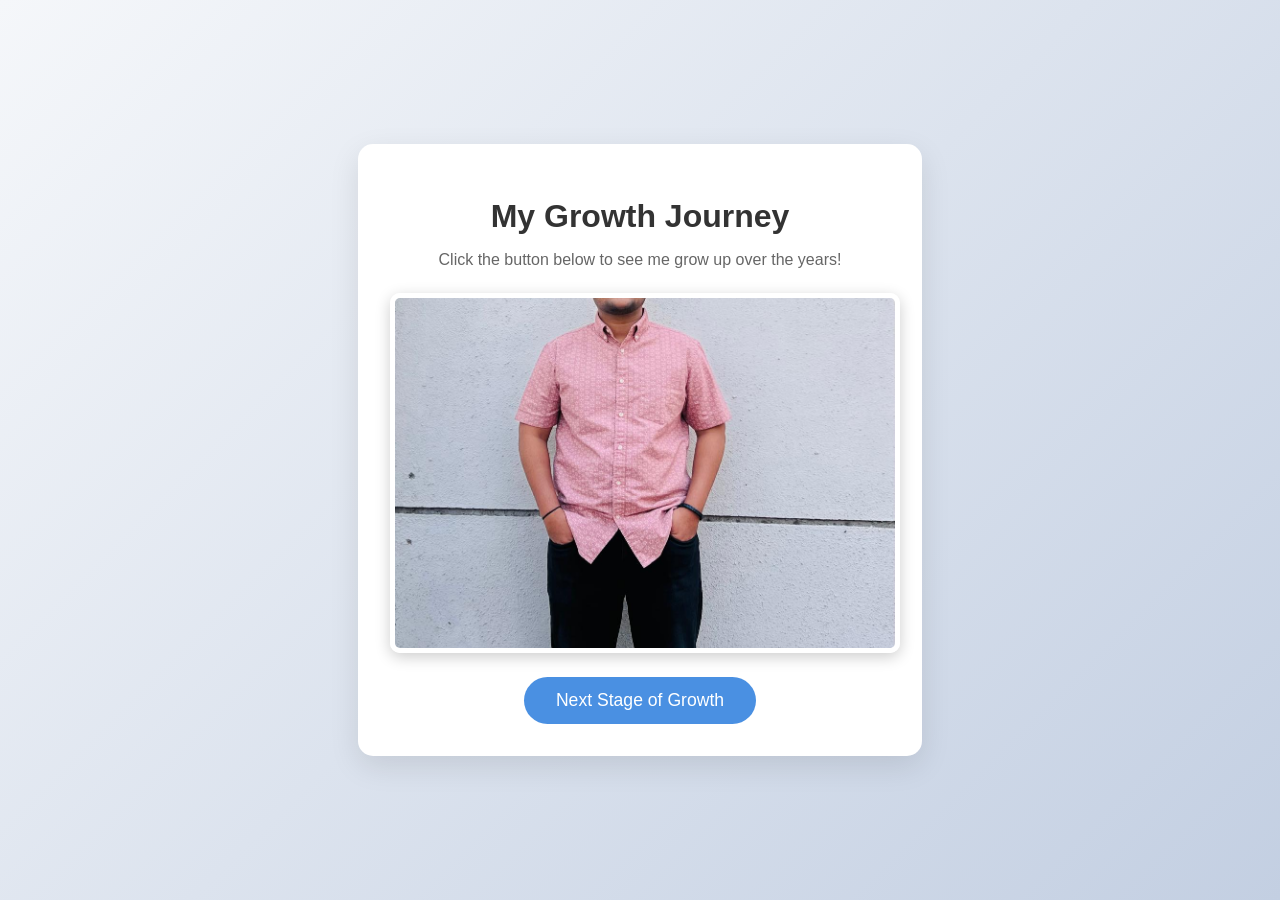
==== index.html @ 24f62b94 "commit commit" ====
<!DOCTYPE html>
<html lang="en">

<head>
    <meta charset="UTF-8">
    <meta name="viewport" content="width=device-width, initial-scale=1.0">
    <title>Event-Driven JavaScript: Growth Journey</title>
    <link rel="stylesheet" href="styles.css">
</head>

<body>
    <div class="container">
        <h1>My Growth Journey</h1>
        <p>Click the button below to see me grow up over the years!</p>

        <div id="mouseoverImage" class="image-wrapper">
            <img src="image1.jpeg" id="displayImg" alt="My Growth Journey Picture">
        </div>

        <button id="clickBtn">Next Stage of Growth</button>
    </div>

    <script src="script.js"></script>
</body>

</html>
---- styles.css ----
body {
    font-family: 'Segoe UI', Tahoma, Geneva, Verdana, sans-serif;
    background: linear-gradient(135deg, #f5f7fa 0%, #c3cfe2 100%);
    margin: 0;
    display: flex;
    justify-content: center;
    align-items: center;
    height: 100vh;
}

.container {
    background-color: white;
    padding: 2rem;
    border-radius: 15px;
    box-shadow: 0 10px 30px rgba(0, 0, 0, 0.1);
    text-align: center;
    max-width: 500px;
    width: 90%;
}

h1 {
    color: #333;
    margin-bottom: 0.5rem;
}

p {
    color: #666;
    margin-bottom: 1.5rem;
}

.image-wrapper {
    width: 100%;
    height: 350px;
    border: 5px solid #fff;
    border-radius: 10px;
    overflow: hidden;
    box-shadow: 0 4px 15px rgba(0, 0, 0, 0.2);
    margin-bottom: 1.5rem;
    cursor: pointer;
    transition: transform 0.3s ease;
}

.image-wrapper:hover {
    transform: scale(1.02);
}

#displayImg {
    width: 100%;
    height: 100%;
    object-fit: cover;
}

#clickBtn {
    background-color: #4a90e2;
    color: white;
    border: none;
    padding: 0.8rem 2rem;
    font-size: 1.1rem;
    border-radius: 25px;
    cursor: pointer;
    transition: background-color 0.3s ease, transform 0.2s ease;
}

#clickBtn:hover {
    background-color: #357abd;
}

#clickBtn:active {
    transform: scale(0.95);
}
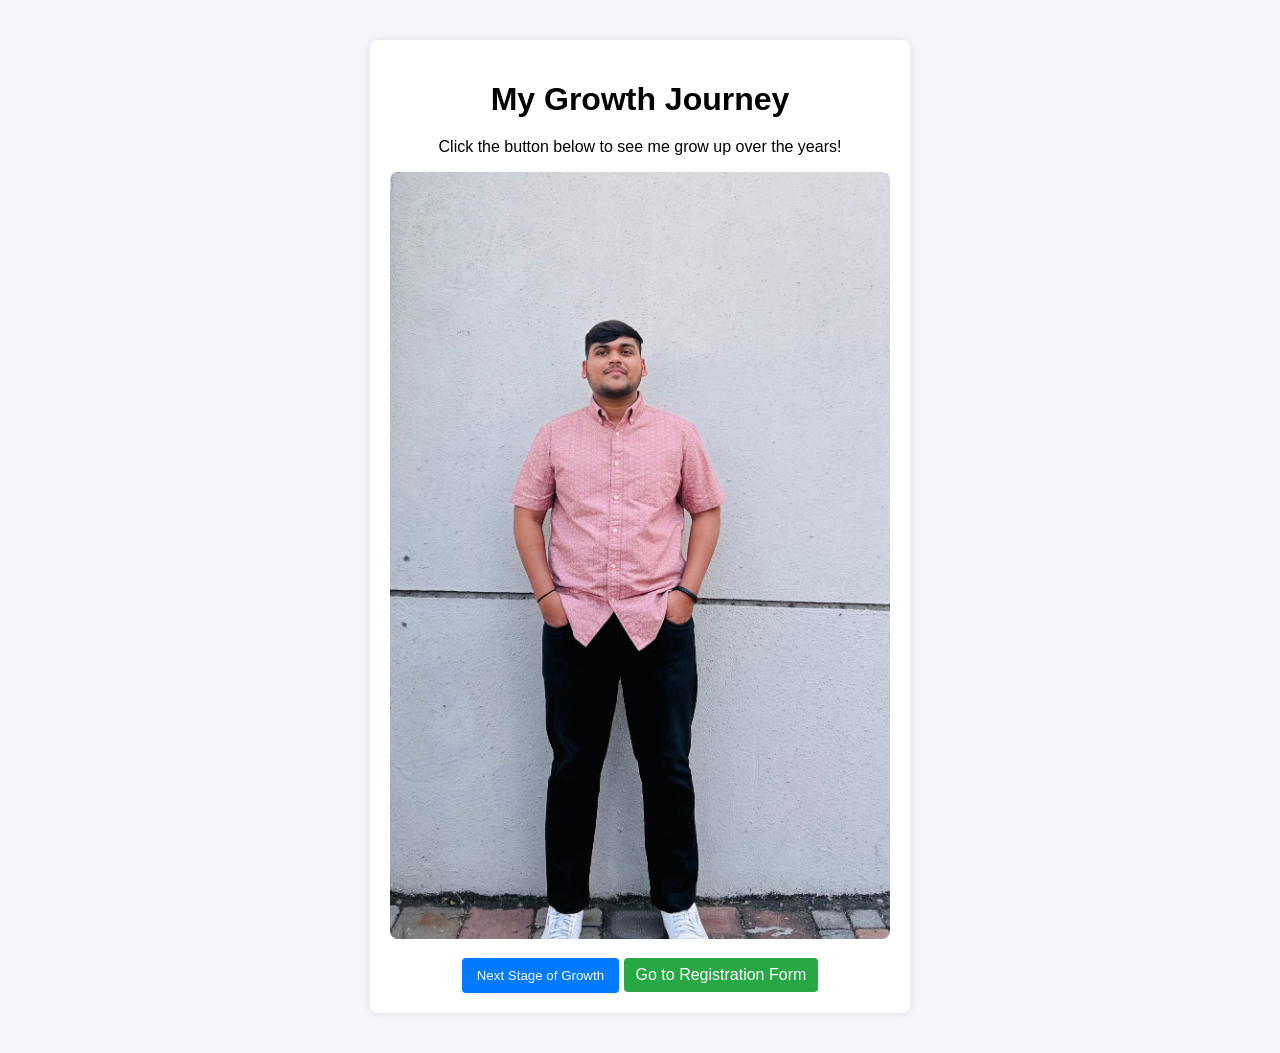
==== commit daaf4b00: "committed for assignment 4" ====
--- a/index.html
+++ b/index.html
@@ -18,9 +18,11 @@
         </div>
 
         <button id="clickBtn">Next Stage of Growth</button>
+
+        <a class="link-btn" href="registration.html">Go to Registration Form</a>
     </div>
 
     <script src="script.js"></script>
 </body>
 
-</html>+</html>
--- a/styles.css
+++ b/styles.css
@@ -1,70 +1,74 @@
 body {
-    font-family: 'Segoe UI', Tahoma, Geneva, Verdana, sans-serif;
-    background: linear-gradient(135deg, #f5f7fa 0%, #c3cfe2 100%);
+    font-family: Arial, sans-serif;
+    background-color: #f4f6f9;
     margin: 0;
-    display: flex;
-    justify-content: center;
-    align-items: center;
-    height: 100vh;
+    padding: 0;
 }
 
-.container {
-    background-color: white;
-    padding: 2rem;
-    border-radius: 15px;
-    box-shadow: 0 10px 30px rgba(0, 0, 0, 0.1);
+.container, .form-container {
+    width: 90%;
+    max-width: 500px;
+    margin: 40px auto;
+    padding: 20px;
+    background: white;
+    border-radius: 8px;
+    box-shadow: 0 0 10px rgba(0,0,0,0.1);
     text-align: center;
-    max-width: 500px;
-    width: 90%;
 }
 
-h1 {
-    color: #333;
-    margin-bottom: 0.5rem;
+h1, h2 {
+    margin-bottom: 20px;
 }
 
-p {
-    color: #666;
-    margin-bottom: 1.5rem;
+img {
+    width: 100%;
+    border-radius: 8px;
 }
 
-.image-wrapper {
-    width: 100%;
-    height: 350px;
-    border: 5px solid #fff;
-    border-radius: 10px;
-    overflow: hidden;
-    box-shadow: 0 4px 15px rgba(0, 0, 0, 0.2);
-    margin-bottom: 1.5rem;
+button {
+    margin-top: 15px;
+    padding: 10px 15px;
+    background-color: #007bff;
+    color: white;
+    border: none;
+    border-radius: 4px;
     cursor: pointer;
-    transition: transform 0.3s ease;
 }
 
-.image-wrapper:hover {
-    transform: scale(1.02);
+button:hover {
+    background-color: #0056b3;
 }
 
-#displayImg {
+input {
     width: 100%;
-    height: 100%;
-    object-fit: cover;
+    padding: 8px;
+    margin-top: 5px;
+    margin-bottom: 5px;
 }
 
-#clickBtn {
-    background-color: #4a90e2;
-    color: white;
-    border: none;
-    padding: 0.8rem 2rem;
-    font-size: 1.1rem;
-    border-radius: 25px;
-    cursor: pointer;
-    transition: background-color 0.3s ease, transform 0.2s ease;
+label {
+    display: block;
+    margin-top: 10px;
+    text-align: left;
 }
 
-#clickBtn:hover {
-    background-color: #357abd;
+.error {
+    color: red;
+    font-size: 12px;
+    text-align: left;
+    display: block;
 }
 
-#clickBtn:active {
-    transform: scale(0.95);
+.link-btn {
+    display: inline-block;
+    margin-top: 15px;
+    padding: 8px 12px;
+    background-color: #28a745;
+    color: white;
+    text-decoration: none;
+    border-radius: 4px;
 }
+
+.link-btn:hover {
+    background-color: #1e7e34;
+}
